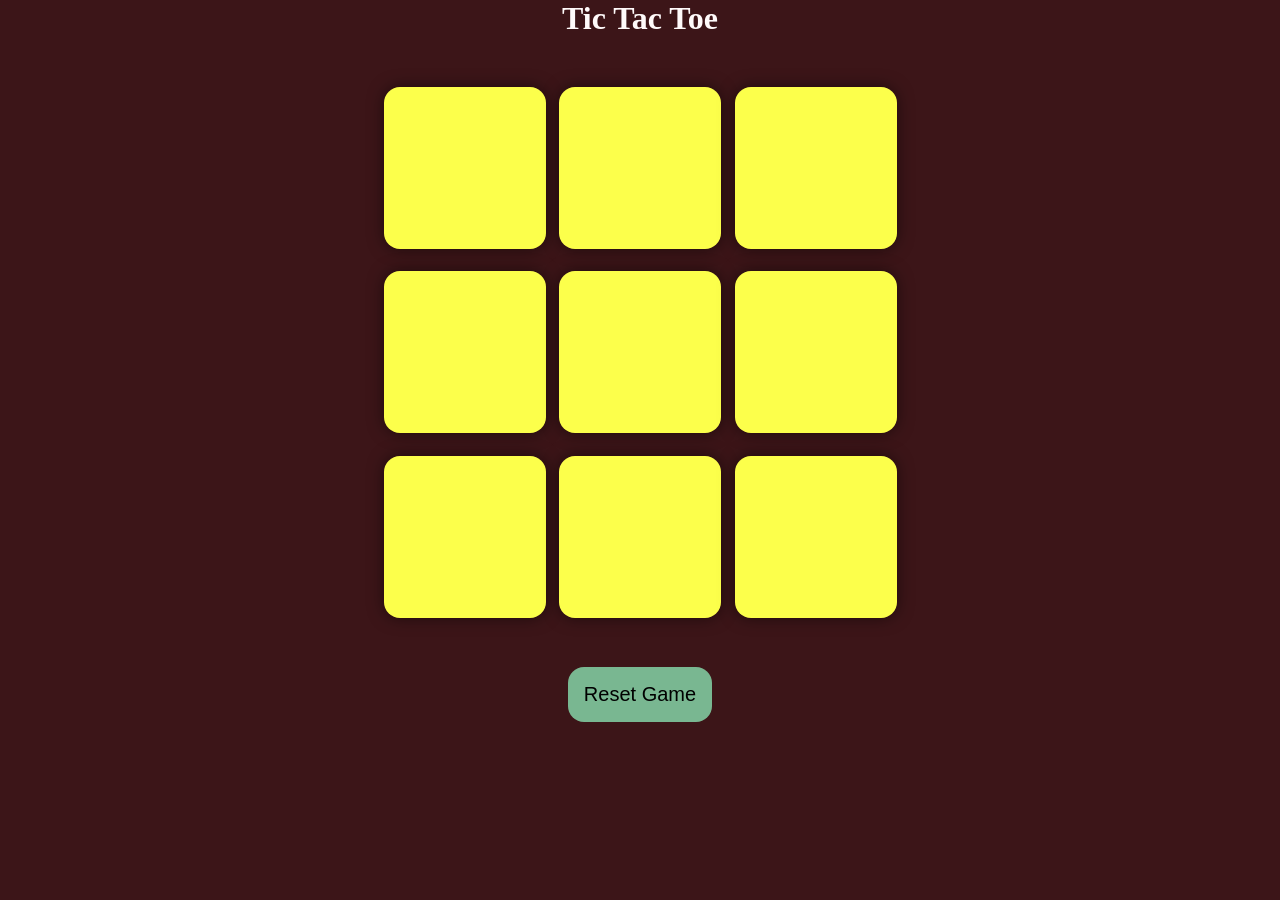
==== index.html @ a4a12ef5 "Add files via upload" ====
<!DOCTYPE html>
<html lang="en">
<head>
    <meta charset="UTF-8">
    <meta name="viewport" content="width=device-width, initial-scale=1.0">
    <title>Tic Tac Toe</title>
    <link rel="stylesheet" href="style.css">
</head>
<body>
    <main>
        <div class="newContainer msgContainer">
            <button id="newBtn">New Game</button>
            <p id="Winner">Winner</p>
        </div>
        <h1>Tic Tac Toe</h1>
        
        <div class="container">
        <div class="game">
            <button class="box"></button>
            <button class="box"></button>
            <button class="box"></button>
            <button class="box"></button>
            <button class="box"></button>
            <button class="box"></button>
            <button class="box"></button>
            <button class="box"></button>
            <button class="box"></button>
        </div>
       </div>
       <button id="resetBtn">Reset Game</button>
    </main>
    <script src="tic.js"></script>
</body>
</html>
---- style.css ----
* {
    margin: 0;
    padding: 0;
    box-sizing: border-box;
}
h1 {
    color: snow;
}

body {
    background-color: #3C1518;
    text-align: center;
}

.container {
    height: 70vh;
    display: flex;
    justify-content: center;
    align-items: center;
}
.game {
    height: 60vmin;
    width: 60vmin;
    display: flex;
    flex-wrap: wrap;
    align-items: center;
    justify-content: center;
    gap: 1.5vmin;
 }

.box {
    height: 18vmin;
    width: 18vmin;
    border-radius: 1rem;
    border: none;
    box-shadow: 0 0 1rem rgba(0, 0, 0, 0.5);
    font-size: 3rem;
    color: #FF2E00;
    background-color: #FCFF4B;
}

#resetBtn {
    padding: 1rem;
    font-size: 1.25rem;
    background-color: #79B791;
    border-radius: 1rem;
    border: none;
}

#newBtn {
    padding: 1rem;
    font-size: 1.25rem;
    background-color: #79B791;
    border-radius: 1rem;
    border: none;
}

#Winner {
    color: snow;
    margin: 1rem;
    font-size: 3rem;
}

.msgContainer {
    display: flex;
    justify-content: center;
    align-items: center;
    flex-direction: column;
    height: 100vmin;
}

.newContainer {
    display: none;
}
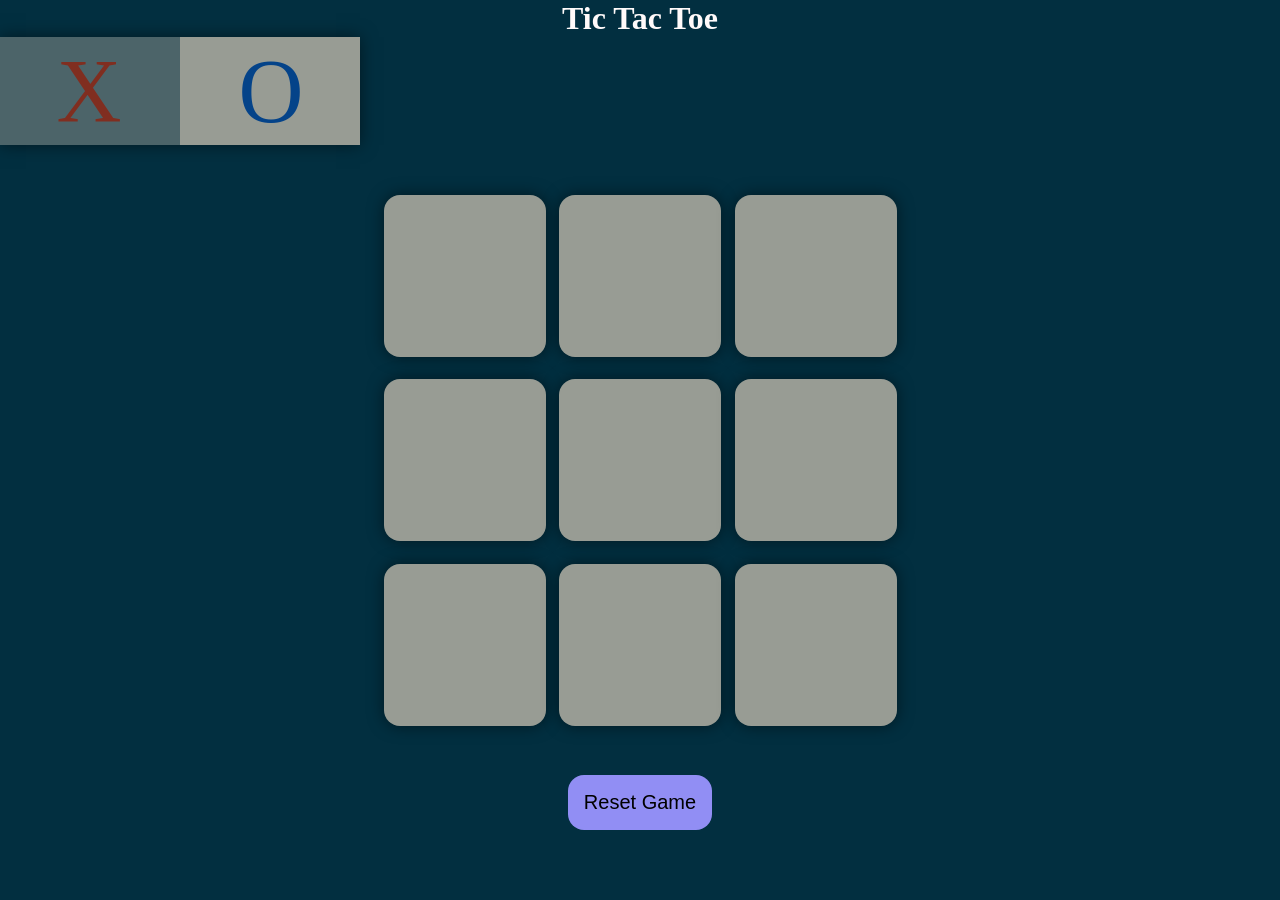
==== commit 24ea8593: "Update index.html" ====
--- a/index.html
+++ b/index.html
@@ -13,7 +13,11 @@
             <p id="Winner">Winner</p>
         </div>
         <h1>Tic Tac Toe</h1>
-        
+        <div class="turn-div">
+            <div class="label-x">X</div>
+            <div class="label-y">O</div>
+            <div class="border"></div>
+        </div>
         <div class="container">
         <div class="game">
             <button class="box"></button>
@@ -31,4 +35,5 @@
     </main>
     <script src="tic.js"></script>
 </body>
-</html>+
+</html>
--- a/style.css
+++ b/style.css
@@ -8,7 +8,7 @@
 }
 
 body {
-    background-color: #3C1518;
+    background-color: #022F40;
     text-align: center;
 }
 
@@ -27,6 +27,36 @@
     justify-content: center;
     gap: 1.5vmin;
  }
+.turn-div {
+    height: 12vmin;
+    width: 40vmin;
+    background-color: #989C94;
+    display: flex;
+    align-items: center;
+    justify-content: center;
+    gap: 13vmin;
+    padding: 5vmin;
+    position: relative;
+    box-shadow: 0 0 1rem rgba(0, 0, 0, 0.5);
+}
+
+.label-x{
+    font-size: 10vmin;
+    color: #FF2E00;
+}
+.label-y{
+    font-size: 10vmin;
+    color: #044389;
+}
+.border {
+    height: 12vmin;
+    width: 20vmin;
+    background-color: rgba(2, 47, 64, 0.5);
+    position: absolute;
+    transform: translateX(-10vmin);
+    transition: transform 0.9s ease;
+}
+
 
 .box {
     height: 18vmin;
@@ -36,23 +66,35 @@
     box-shadow: 0 0 1rem rgba(0, 0, 0, 0.5);
     font-size: 3rem;
     color: #FF2E00;
-    background-color: #FCFF4B;
+    background-color: #989C94;
+    cursor: pointer;
 }
+.box:hover {
+    background-color: #3f403e;
+}
+
+
 
 #resetBtn {
     padding: 1rem;
     font-size: 1.25rem;
-    background-color: #79B791;
+    background-color: #918EF4;
     border-radius: 1rem;
     border: none;
+    cursor: pointer;
+}
+#resetBtn:hover,#newBtn:hover{
+    background-color: #0f0d34;
+    color: white;
 }
 
 #newBtn {
     padding: 1rem;
     font-size: 1.25rem;
-    background-color: #79B791;
+    background-color: #918EF4;
     border-radius: 1rem;
     border: none;
+    cursor: pointer;
 }
 
 #Winner {
@@ -70,6 +112,12 @@
 }
 
 .newContainer {
-    display: none;
+    position: absolute;
+    transform: translateY(-100vmin);
+    transition: transform 1s ease;
 }
 
+
+
+
+
